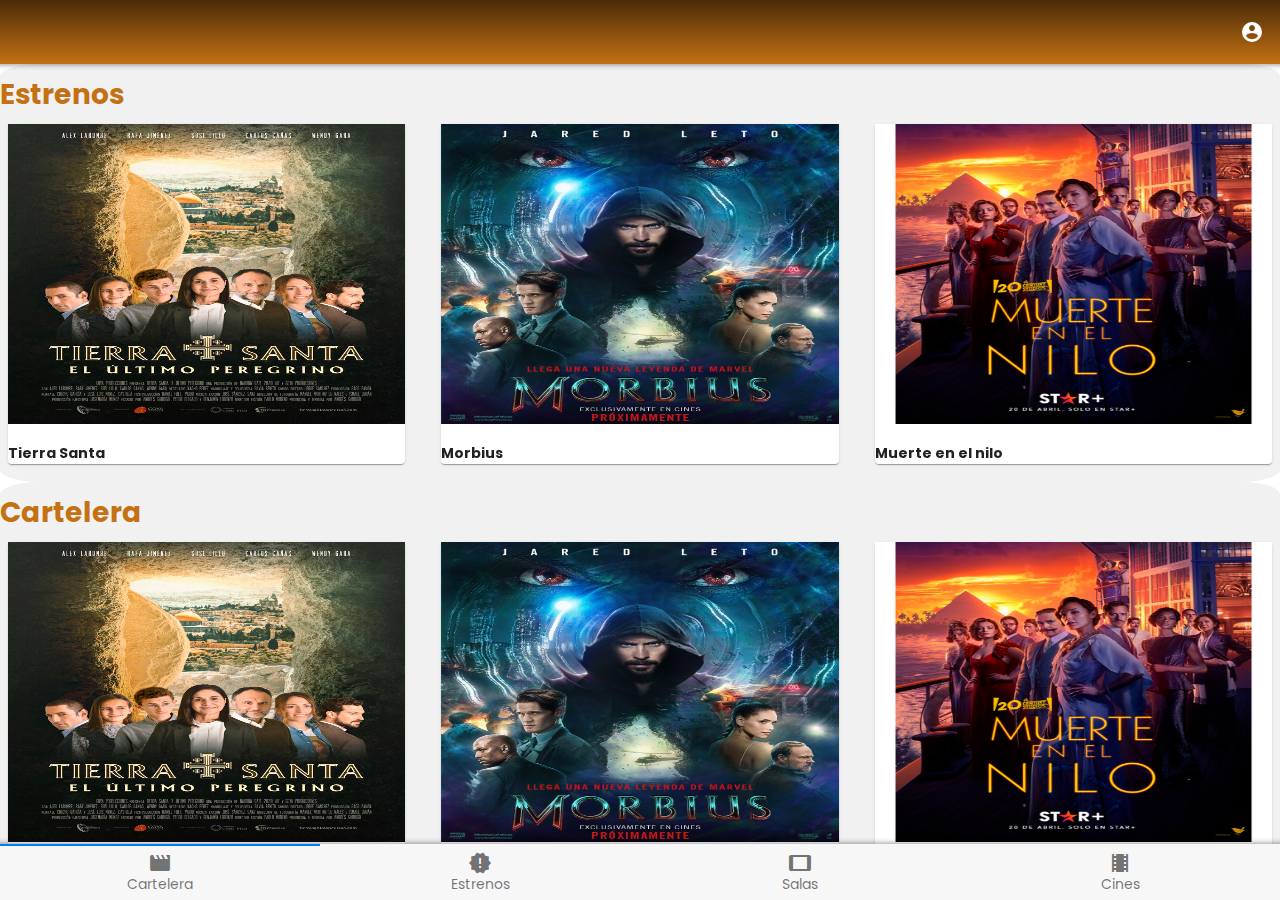
==== index.html @ 5df13413 "Add files via upload" ====
<!doctype html>
<html>
<head>
<meta charset="utf-8">
<title>Metro_Cinema</title>
	<meta name="viewport" content="width=device-width, initial-scale=1.0">
	<link href="css/framework7.bundle.min.css" rel="stylesheet">
	<link rel="stylesheet" href="css/bootstrap.min.css"/>
	<link href="css/Estilo.css" rel="stylesheet">
	<link href="https://fonts.googleapis.com/icon?family=Material+Icons" rel="stylesheet">
	 <link href="https://cdn.jsdelivr.net/npm/bootstrap@5.0.1/dist/css/bootstrap.min.css" rel="stylesheet"
        integrity="sha384-+0n0xVW2eSR5OomGNYDnhzAbDsOXxcvSN1TPprVMTNDbiYZCxYbOOl7+AMvyTG2x" crossorigin="anonymous">
    <link rel="stylesheet" href="https://cdnjs.cloudflare.com/ajax/libs/OwlCarousel2/2.3.4/assets/owl.carousel.min.css"
        integrity="sha512-tS3S5qG0BlhnQROyJXvNjeEM4UpMXHrQfTGmbQ1gKmelCxlSEBUaxhRBj/EFTzpbP4RVSrpEikbmdJobCvhE3g=="
        crossorigin="anonymous" />
    <link rel="stylesheet"
        href="https://cdnjs.cloudflare.com/ajax/libs/OwlCarousel2/2.3.4/assets/owl.theme.default.min.css"
        integrity="sha512-sMXtMNL1zRzolHYKEujM2AqCLUR9F2C4/05cdbxjjLSRvMQIciEPCQZo++nk7go3BtSuK9kfa/s+a4f4i5pLkw=="
        crossorigin="anonymous" />
</head>

<body>
	
	<section id="app">
	
		<!-- Menu Lateralinicio-->
		<section class="panel panel-right panel-cover">
			<div class="bg-menu">
			
			
     	<h2 class="block-title">Bienvenido</h2>
	
			</div>
			<div class="list list-menu">
			<img src="img/35f6716adc65383508eca7cfda5b5594.jpg" class="img-fluid">
				
				<ul> 
				<li>
					<a href="/Perfil/" class="item-link item-content ">
						<div class="item-inner">
							<h2>Perfil</h2>
							
						</div>
					</a>
					</li>
					</ul>
				<ul> 
				<li>
					<a href="/Ajustes/" class="item-link item-content ">
						<div class="item-inner">
							<h2>Ajustes</h2>
							
						</div>
					</a>
					</li>
					</ul>
		
				<ul> 
				<li>
					<a href="/productos/" class="item-link item-content">
						<div class="item-inner">
							<h2>Mis peliculas</h2>
							
						</div>
					</a>
					</li>
			
			
			</ul>
				<ul>
				<li class="log-out">
					<a href="/login/" class="item-link item-content">
						<div class="item-media">
							<i class="material-icons">logout</i>
						</div>
						
					</a>
				</li>
			</ul>
			</div>
     </section>
		<!-- Menu Lateral fin-->
		
		 <!-- Top Navbar -->
		<div class="view view-main view-init">
			<section data-name="cartelera" class="page">
				
				<!-- Barra superior-->
				<nav class="navbar">
            <div class="navbar-bg"></div>
            <div class="navbar-inner">
             	<div class="right">
             		<a href="#" class="link panel-open" data-panel=".panel-right">
             			<span class="material-icons">account_circle</span>
             		</a>
             	</div>
              	<div class="title" id="bglogo"><img src="img/CineApp.png" class="img-fluid "></div>
            </div>
          </nav>
				 
				<!-- Scrollable page content -->
				<article class="page-content">
					
					<div class="container-fluid my-5">
       <div class="container align-self-auto">
		  			<h1 >Estrenos</h1>
		  		</div>
        <div class="row">
            <div class="col-12 m-auto">
                <div class="owl-carousel owl-theme">
                    <div class="item mb-4">
                        <div class="card border-0 shadow">
                            <img src="img/cartel-TIERRA-SANTA-web-SPAIN.jpg" alt="" class="card-img-top">
                            <div class="card-body">
                                <div class="card-title text-center">
                                    <h4>Tierra Santa</h4>
                                </div>
                            </div>
                        </div>
                    </div>

                    <div class="item">
                        <div class="card border-0 shadow">
                            <img src="img/1386612.jpg" alt="" class="card-img-top">
                            <div class="card-body">
                                <div class="card-title text-center">
                                    <h4>Morbius
									</h4>
                                </div>
                            </div>
                        </div>
                    </div>
                    <div class="item">
                        <div class="card border-0 shadow">
                            <img src="img/7UYRUS7NC5FUNHQ6CIVWRPXC2U.jpg" alt="" class="card-img-top">
                            <div class="card-body">
                                <div class="card-title text-center">
                                    <h4>Muerte en el nilo</h4>
                                </div>
                            </div>
                        </div>
                    </div>
                </div>
            </div>
        </div>
    </div>
					<div class="container-fluid my-5">
       <div class="container align-self-auto">
		  			<h1 >Cartelera</h1>
		  		</div>
        <div class="row">
            <div class="col-12 m-auto">
                <div class="owl-carousel owl-theme">
                    <div class="item mb-4">
                        <div class="card border-0 shadow">
                            <img src="img/cartel-TIERRA-SANTA-web-SPAIN.jpg" alt="" class="card-img-top">
                            <div class="card-body">
                                <div class="card-title text-center">
                                    <h4>Tierra Santa</h4>
                                </div>
                            </div>
                        </div>
                    </div>

                    <div class="item">
                        <div class="card border-0 shadow">
                            <img src="img/1386612.jpg" alt="" class="card-img-top">
                            <div class="card-body">
                                <div class="card-title text-center">
                                    <h4>Morbius
									</h4>
                                </div>
                            </div>
                        </div>
                    </div>
                    <div class="item">
                        <div class="card border-0 shadow">
                            <img src="img/7UYRUS7NC5FUNHQ6CIVWRPXC2U.jpg" alt="" class="card-img-top">
                            <div class="card-body">
                                <div class="card-title text-center">
                                    <h4>Muerte en el nilo</h4>
                                </div>
                            </div>
                        </div>
                    </div>
                </div>
            </div>
        </div>
    </div>
				
		</article>		
		</section>	<!-- PAGE SECTION CLOSE -->
			<div class="toolbar tabbar tabbar-labels toolbar-bottom">
		  <div class="toolbar-inner">
			<a href="/#/" class="tab-link">
			  <i class="material-icons">movie</i>
			  <span class="tabbar-label">Cartelera</span>
			</a>
			<a href="/productos/" class="tab-link">
			  <i class="material-icons">new_releases</i>
			  <span class="tabbar-label">Estrenos</span>
			</a>
			<a href="/productos/" class="tab-link">
			  <i class="material-icons">tablet</i>
			  <span class="tabbar-label">Salas</span>
			</a>
			<a href="/Popup/" class="tab-link ">
			  <i  class="material-icons">theaters</i>
			  <span class="tabbar-label">Cines</span>
			</a>
		  </div>
		</div>

		
		
		
		</div>
			
	</section> <!-- APP SECTION CLOSE -->
	
	
	<script src="js/framework7.bundle.min.js"></script>
		<script src="js/my-app.js"></script>
	 <script src="https://cdnjs.cloudflare.com/ajax/libs/jquery/3.6.0/jquery.min.js"></script>
	<script src="https://cdn.jsdelivr.net/npm/bootstrap@5.0.1/dist/js/bootstrap.bundle.min.js"
        integrity="sha384-gtEjrD/SeCtmISkJkNUaaKMoLD0//ElJ19smozuHV6z3Iehds+3Ulb9Bn9Plx0x4"
        crossorigin="anonymous"></script>
    <script src="https://cdnjs.cloudflare.com/ajax/libs/OwlCarousel2/2.3.4/owl.carousel.min.js"
        integrity="sha512-bPs7Ae6pVvhOSiIcyUClR7/q2OAsRiovw4vAkX+zJbw3ShAeeqezq50RIIcIURq7Oa20rW2n2q+fyXBNcU9lrw=="
        crossorigin="anonymous"></script>
    <script>
        $('.owl-carousel').owlCarousel({
            loop: false,
            margin: 20,
            nav: false,
            responsive: {
                0: {
                    items: 1
                },
                600: {
                    items: 2
                },
                1000: {
                    items: 3
                }
            }
        })
    </script>
	
	</body>

</html>
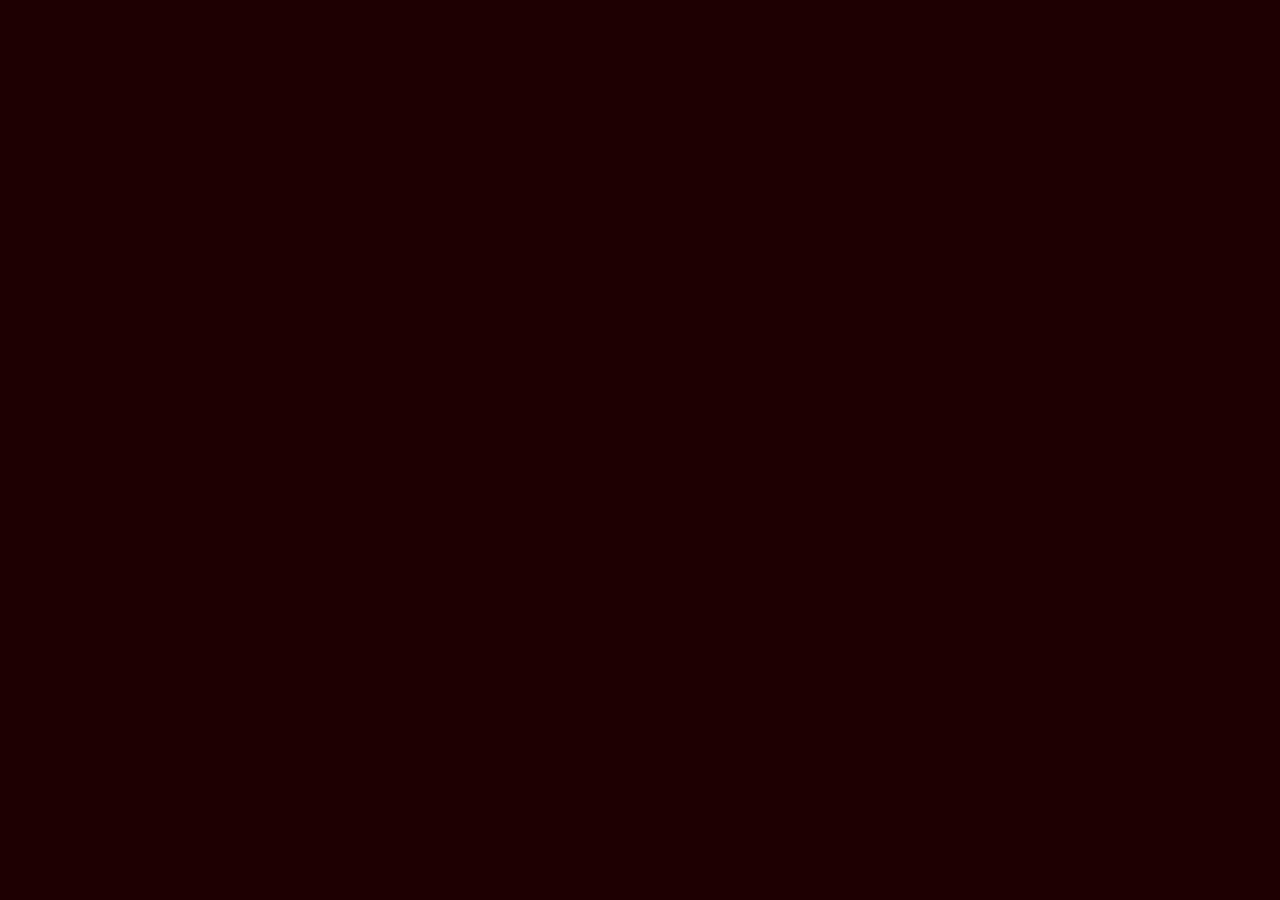
==== commit 2ac4d627: "Add files via upload" ====
--- a/index.html
+++ b/index.html
@@ -2,7 +2,7 @@
 <html>
 <head>
 <meta charset="utf-8">
-<title>Metro_Cinema</title>
+<title>CineAPP</title>
 	<meta name="viewport" content="width=device-width, initial-scale=1.0">
 	<link href="css/framework7.bundle.min.css" rel="stylesheet">
 	<link rel="stylesheet" href="css/bootstrap.min.css"/>
@@ -192,7 +192,7 @@
 		</section>	<!-- PAGE SECTION CLOSE -->
 			<div class="toolbar tabbar tabbar-labels toolbar-bottom">
 		  <div class="toolbar-inner">
-			<a href="/#/" class="tab-link">
+			<a href="/home/" class="tab-link">
 			  <i class="material-icons">movie</i>
 			  <span class="tabbar-label">Cartelera</span>
 			</a>
@@ -211,12 +211,170 @@
 		  </div>
 		</div>
 
-		
-		
-		
+		</div>	
+	</section> <!-- APP SECTION CLOSE -->
+	
+	<section id="login">
+		<div class="login-screen modal-in modal-login">
+		  <!-- Default view-page layout -->
+		  <div class="view">
+			<div class="page login-screen-page">
+			  <!-- page-content has additional login-screen content -->
+			  <div class="page-content login-screen-content">
+				<div class="login-screen-title"><img src="img/CineApp.png" class="img-fluid"></div>
+				<!-- Login form -->
+				<form>
+				  <div class="list">
+					<ul>
+					  <li class="item-content item-input">
+						<div class="item-inner">
+						  <div class="item-title item-label">Usuario</div>
+						  <div class="item-input-wrap">
+							<input type="text" id="username" name="username" placeholder="Usuario">
+							<span class="input-clear-button"></span>
+						  </div>
+						</div>
+					  </li>
+					  <li class="item-content item-input">
+						<div class="item-inner">
+						  <div class="item-title item-label">Contraseña</div>
+						  <div class="item-input-wrap">
+							<input type="password" id="password" name="password" placeholder="Contraseña">
+							<span class="input-clear-button"></span>
+						  </div>
+						</div>
+					  </li>
+					</ul>
+				  </div>
+				  <div class="list block">
+					<ul>
+					  <li>
+						<a href="#" id="btnLogin" class="button button-fill">Ingresar</a>
+					  </li>
+					</ul>
+					<div class="block-footer">¿No tienes una cuenta?, <a href="#" class="popup-open" data-popup=".popup-registro">Regístrate</a>.</div>
+					  	<h3 class="sesion">Inicia sesion con:</h3>
+					 <div class="row">
+						 
+						<article class="col-30">
+							
+								<a href="/home/" class="item-link item-content panel-close">
+						<div class="item-media">
+							<i class="material-icons">phone_iphone</i>
+							
+							
+						</div>
+						
+
+					</a>
+						 
+						 
+						 </article>
+						 <article class="col-30">
+							 	<a href="https://accounts.google.com/v3/signin/identifier?dsh=S2030179284%3A1662954562142556&continue=https%3A%2F%2Fmail.google.com%2Fmail%2Fu%2F0%2F&emr=1&followup=https%3A%2F%2Fmail.google.com%2Fmail%2Fu%2F0%2F&osid=1&passive=1209600&service=mail&flowName=GlifWebSignIn&flowEntry=ServiceLogin&ifkv=AQDHYWqdqlw9XJexqwkj5vSf7v7y-5eN_vH1fSItysviF7NhidUlNuKPfZR1mAkCheX8HJP7QRS5" class="item-link item-content panel-close">
+						<div class="item-media">
+							<i class="material-icons">g_translate</i>
+						</div>
+						
+
+					</a>
+							 
+						 
+						 
+						 </article>
+						<article class="col-30">
+								<a href="https://www.facebook.com" class="item-link item-content panel-close">
+						<div class="item-media">
+							<i class="material-icons">facebook</i>
+						</div>
+						
+
+					</a>
+						 
+						 
+						 </article>
+						
+						
+						
+						</div>
+				  </div>
+				</form>
+			  </div>
+			</div>
+		  </div>
+		</div>	
+			
+	</section>
+	
+	
+	<section id="registro">
+		<div class="popup popup-registro">
+			<h2 class="block-title">Registro</h2>
+			
+			<div class="block">
+				<form>
+				  <div class="list">
+					<ul>
+				  	<li class="item-content item-input">
+						<div class="item-inner">
+						  <div class="item-title item-label">Nombre</div>
+						  <div class="item-input-wrap">
+							<input type="text" id="name" name="name" placeholder="Nombre">
+							<span class="input-clear-button"></span>
+						  </div>
+						</div>
+					  </li>
+					  <li class="item-content item-input">
+						<div class="item-inner">
+						  <div class="item-title item-label">Correo electrónico</div>
+						  <div class="item-input-wrap">
+							<input type="email" id="email" name="email" placeholder="Correo electrónico">
+							<span class="input-clear-button"></span>
+						  </div>
+						</div>
+					  </li>
+					  <li class="item-content item-input">
+						<div class="item-inner">
+						  <div class="item-title item-label">Teléfono</div>
+						  <div class="item-input-wrap">
+							<input type="tel" id="phone" name="phone" placeholder="Teléfono">
+							<span class="input-clear-button"></span>
+						  </div>
+						</div>
+					  </li>
+					  <li class="item-content item-input">
+						<div class="item-inner">
+						  <div class="item-title item-label">Usuario</div>
+						  <div class="item-input-wrap">
+							<input type="text" id="username" name="username" placeholder="Usuario">
+							<span class="input-clear-button"></span>
+						  </div>
+						</div>
+					  </li>
+					  <li class="item-content item-input">
+						<div class="item-inner">
+						  <div class="item-title item-label">Contraseña</div>
+						  <div class="item-input-wrap">
+							<input type="password" id="password" name="password" placeholder="Contraseña">
+							<span class="input-clear-button"></span>
+						  </div>
+						</div>
+					  </li>
+					</ul>
+				  </div>
+				  <div class="list block">
+					<ul>
+					  <li>
+						<a href="#" id="btnRegistro" class="button button-fill">Regístrarme</a>
+					  </li>
+					</ul>
+					<div class="block-footer">Ya tengo una cuenta, <a href="#" class="popup-close">Cancelar</a>.</div>
+				  </div>
+				</form>
+			</div>
+			
 		</div>
-			
-	</section> <!-- APP SECTION CLOSE -->
+	</section>
 	
 	
 	<script src="js/framework7.bundle.min.js"></script>
--- a/css/Estilo.css
+++ b/css/Estilo.css
@@ -9,6 +9,7 @@
 	--gris:#8f8f8f;
 	--yellow:#C47113;
 	--negro:#000000;
+	
 }
 /*General*/
 .bg-menu{
@@ -21,6 +22,7 @@
 .item img{
 height: 300px;
 }
+
 
 .panel-right, .panel-cover{
 	background-color: rgba(0,0,0,0.82);	
@@ -57,7 +59,6 @@
  border-radius: 3%;
 }
 
-
 /* Perfil settings*/
 .title{
 	color: white;
@@ -65,6 +66,56 @@
 .navbar a{
 	color: white;
 }
+
+.formularios{
+	padding-top: 10px;
+	padding-bottom: 10px;
+}
+/* login inicial*/
+#btnLogin{
+	background-color: #E99330;
+}
+.item-content .item-label{
+	text-align: center;
+	font-size: 25px;
+	font-weight: 300;
+	color: white;
+}
+#login div{
+	background-color: #200101;
+}
+#username, #password{
+	background-color: white;
+	border-radius: 3%;
+	margin-top: 15px;
+	text-align: center;
+}
+#login .block-footer{
+	color: white;
+}
+#login i, h3{
+	color:white;
+	text-align: center;
+}
+#login h3{
+	padding-top: 10px;
+	font-weight: lighter;
+	font-size: 15px;
+}
+#registro div{
+	background-color: #200101;
+}
+#name, #email,#phone,#password,#username{
+	background-color: white;
+	border-radius: 3%;
+	margin-top: 15px;
+	text-align: center;
+	
+}
+#btnRegistro{
+	background-color: #E99330;
+}
+
 
 /*Metro Cinemas*/
 #Estrenos{
